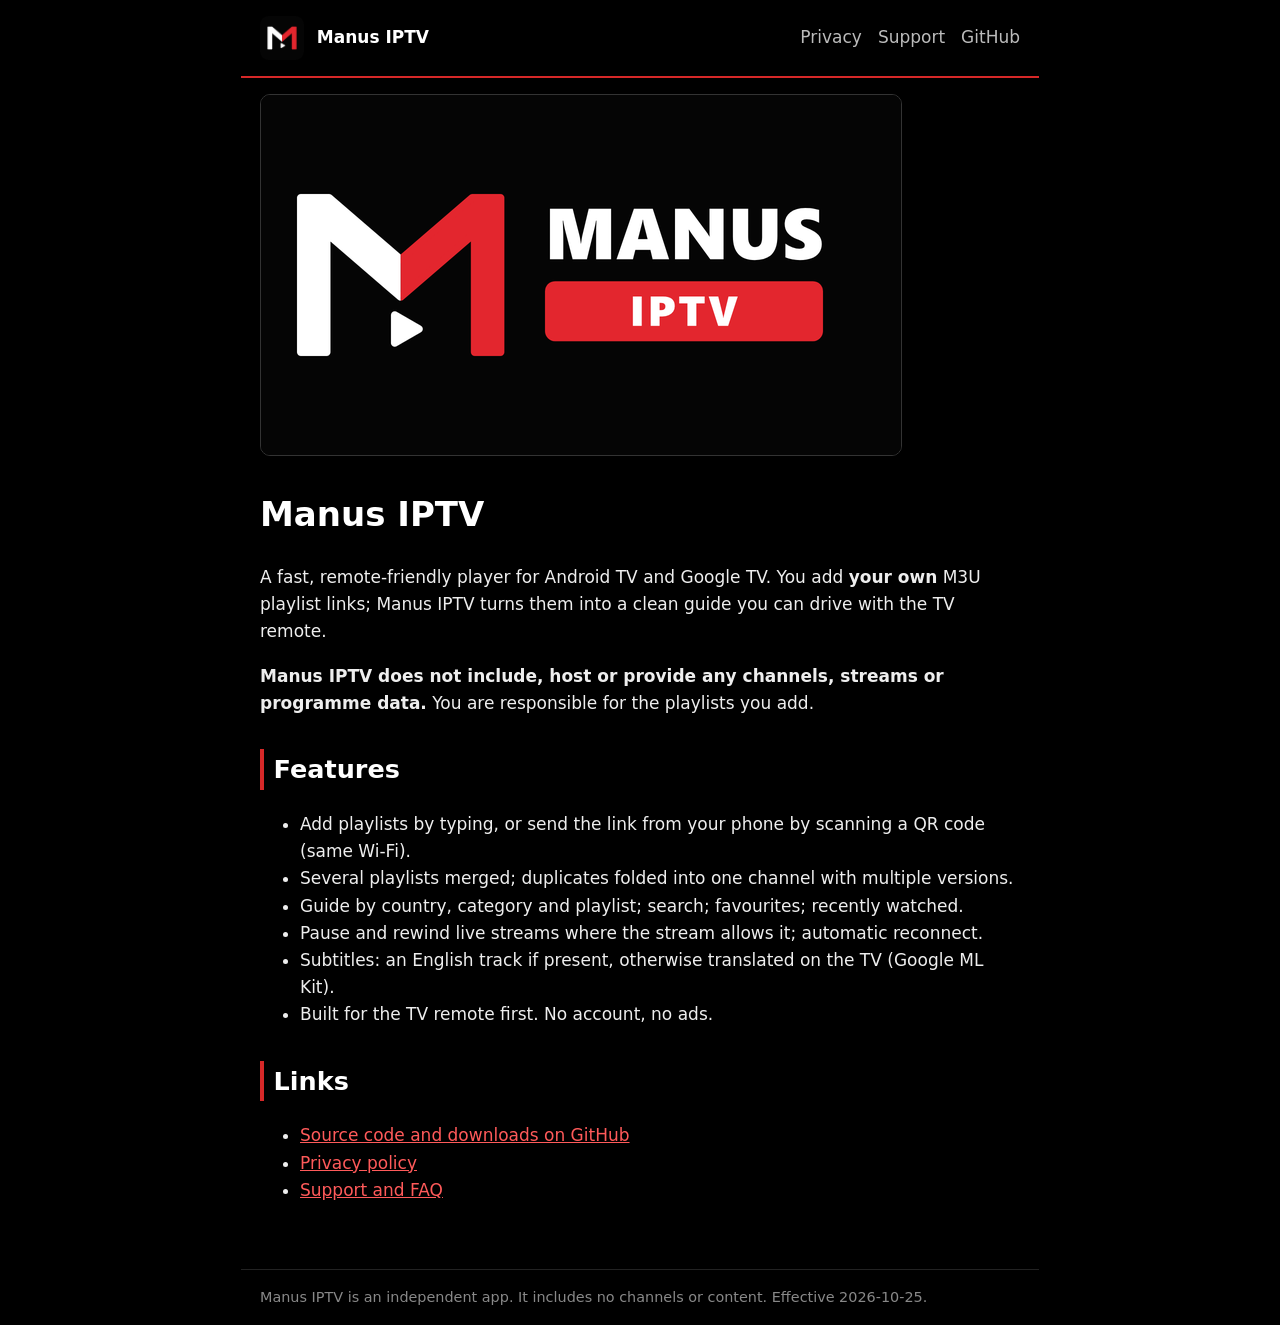
==== site/index.html @ e7744658 "Add website (index, privacy, support), Pages workflow, test playlist Co-Authored-By: Claude Opus 5.5" ====
<!doctype html>
<html lang="en"><head><meta charset="utf-8"><meta name="viewport" content="width=device-width,initial-scale=1">
<title>Manus IPTV - an Android TV player for your own playlists</title><link rel="icon" href="icon.png"><link rel="stylesheet" href="style.css"></head>
<body><header><img src="icon.png" alt=""><a href="index.html">Manus IPTV</a>
<nav><a href="privacy.html">Privacy</a><a href="support.html">Support</a><a href="https://github.com/WAOmaster/manus-iptv">GitHub</a></nav></header>
<main>
<div class="hero"><img src="banner.png" alt="Manus IPTV logo"></div>
<h1>Manus IPTV</h1>
<p>A fast, remote-friendly player for Android TV and Google TV. You add <strong>your own</strong> M3U playlist links; Manus IPTV turns them into a clean guide you can drive with the TV remote.</p>
<p><strong>Manus IPTV does not include, host or provide any channels, streams or programme data.</strong> You are responsible for the playlists you add.</p>
<h2>Features</h2>
<ul>
<li>Add playlists by typing, or send the link from your phone by scanning a QR code (same Wi-Fi).</li>
<li>Several playlists merged; duplicates folded into one channel with multiple versions.</li>
<li>Guide by country, category and playlist; search; favourites; recently watched.</li>
<li>Pause and rewind live streams where the stream allows it; automatic reconnect.</li>
<li>Subtitles: an English track if present, otherwise translated on the TV (Google ML Kit).</li>
<li>Built for the TV remote first. No account, no ads.</li>
</ul>
<h2>Links</h2>
<ul>
<li><a href="https://github.com/WAOmaster/manus-iptv">Source code and downloads on GitHub</a></li>
<li><a href="privacy.html">Privacy policy</a></li>
<li><a href="support.html">Support and FAQ</a></li>
</ul>
</main><footer>Manus IPTV is an independent app. It includes no channels or content. Effective 2026-10-25.</footer></body></html>
---- site/style.css ----
:root{color-scheme:dark}
body{margin:0;background:#000;color:#eee;font:17px/1.6 system-ui,Segoe UI,Roboto,sans-serif}
header,main,footer{max-width:760px;margin:0 auto;padding:1rem 1.2rem}
header{display:flex;align-items:center;gap:.8rem;border-bottom:2px solid #d62828}
header img{width:44px;height:44px;border-radius:8px}
header a{color:#fff;text-decoration:none;font-weight:700}
nav{margin-left:auto;display:flex;gap:1rem}
nav a{font-weight:400;color:#bbb}
h1,h2{color:#fff}h2{border-left:4px solid #d62828;padding-left:.6rem;margin-top:2rem}
a{color:#ff5a5a}a:focus,a:hover{color:#fff}
.hero img{max-width:100%;border-radius:10px;border:1px solid #333}
footer{color:#888;font-size:.9rem;border-top:1px solid #222;margin-top:2rem}
code{background:#1a1a1a;padding:.1em .35em;border-radius:4px}
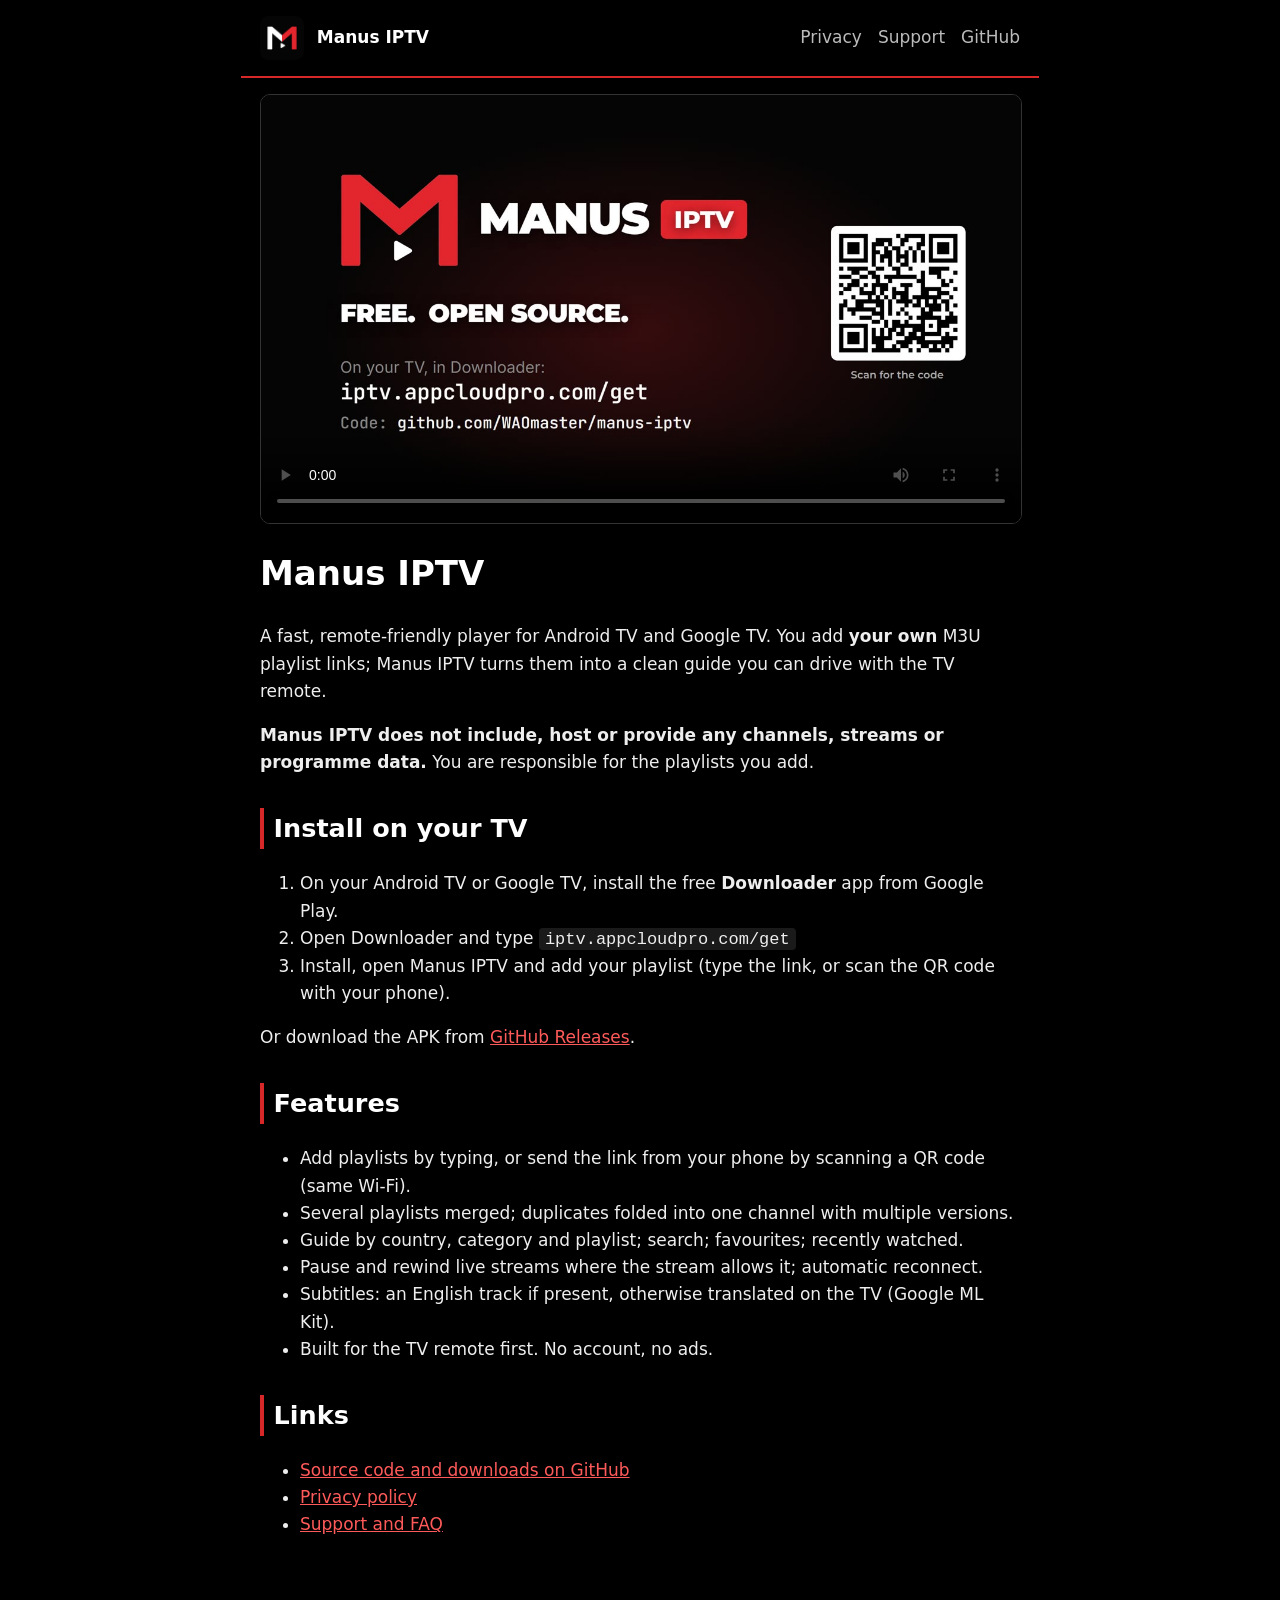
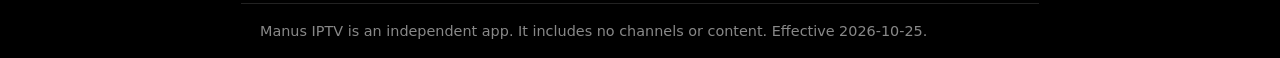
==== commit 2a633ba3: "Promo video on the website and README; install steps (Downloader + /get) Co-Authored-By: Claude Opus" ====
--- a/site/index.html
+++ b/site/index.html
@@ -4,10 +4,18 @@
 <body><header><img src="icon.png" alt=""><a href="index.html">Manus IPTV</a>
 <nav><a href="privacy.html">Privacy</a><a href="support.html">Support</a><a href="https://github.com/WAOmaster/manus-iptv">GitHub</a></nav></header>
 <main>
-<div class="hero"><img src="banner.png" alt="Manus IPTV logo"></div>
+<div class="hero"><video controls playsinline preload="metadata" poster="media/promo-poster.jpg" aria-label="Manus IPTV promo video: features and how to install">
+<source src="media/manus-iptv-promo.mp4" type="video/mp4"></video></div>
 <h1>Manus IPTV</h1>
 <p>A fast, remote-friendly player for Android TV and Google TV. You add <strong>your own</strong> M3U playlist links; Manus IPTV turns them into a clean guide you can drive with the TV remote.</p>
 <p><strong>Manus IPTV does not include, host or provide any channels, streams or programme data.</strong> You are responsible for the playlists you add.</p>
+<h2>Install on your TV</h2>
+<ol>
+<li>On your Android TV or Google TV, install the free <strong>Downloader</strong> app from Google Play.</li>
+<li>Open Downloader and type <code>iptv.appcloudpro.com/get</code></li>
+<li>Install, open Manus IPTV and add your playlist (type the link, or scan the QR code with your phone).</li>
+</ol>
+<p>Or download the APK from <a href="https://github.com/WAOmaster/manus-iptv/releases/latest">GitHub Releases</a>.</p>
 <h2>Features</h2>
 <ul>
 <li>Add playlists by typing, or send the link from your phone by scanning a QR code (same Wi-Fi).</li>
--- a/site/style.css
+++ b/site/style.css
@@ -8,6 +8,6 @@
 nav a{font-weight:400;color:#bbb}
 h1,h2{color:#fff}h2{border-left:4px solid #d62828;padding-left:.6rem;margin-top:2rem}
 a{color:#ff5a5a}a:focus,a:hover{color:#fff}
-.hero img{max-width:100%;border-radius:10px;border:1px solid #333}
+.hero img,.hero video{display:block;width:100%;max-width:100%;border-radius:10px;border:1px solid #333;background:#000}
 footer{color:#888;font-size:.9rem;border-top:1px solid #222;margin-top:2rem}
 code{background:#1a1a1a;padding:.1em .35em;border-radius:4px}
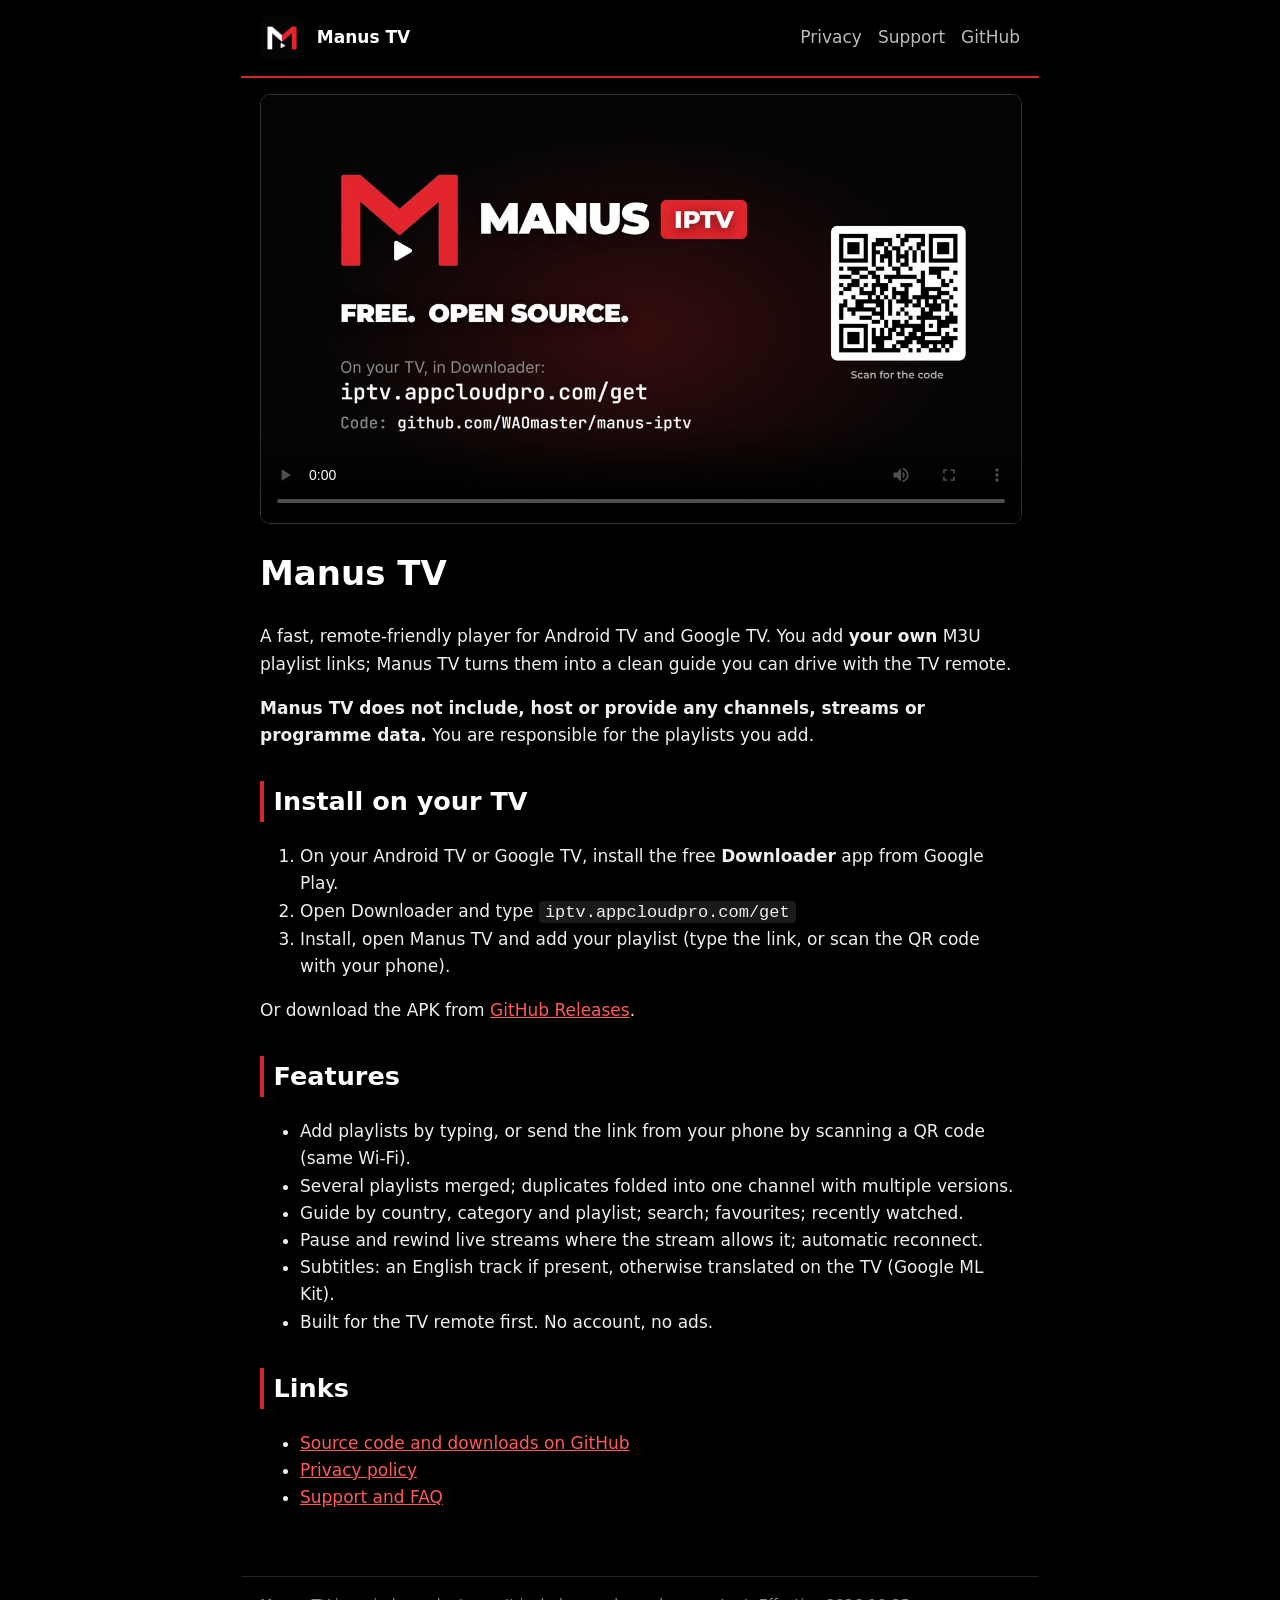
==== commit 6ce8bfe6: "Rename the app to Manus TV (repo now WAOmaster/manus-tv) User-visible name, site, README and build o" ====
--- a/site/index.html
+++ b/site/index.html
@@ -1,21 +1,21 @@
 <!doctype html>
 <html lang="en"><head><meta charset="utf-8"><meta name="viewport" content="width=device-width,initial-scale=1">
-<title>Manus IPTV - an Android TV player for your own playlists</title><link rel="icon" href="icon.png"><link rel="stylesheet" href="style.css"></head>
-<body><header><img src="icon.png" alt=""><a href="index.html">Manus IPTV</a>
-<nav><a href="privacy.html">Privacy</a><a href="support.html">Support</a><a href="https://github.com/WAOmaster/manus-iptv">GitHub</a></nav></header>
+<title>Manus TV - an Android TV player for your own playlists</title><link rel="icon" href="icon.png"><link rel="stylesheet" href="style.css"></head>
+<body><header><img src="icon.png" alt=""><a href="index.html">Manus TV</a>
+<nav><a href="privacy.html">Privacy</a><a href="support.html">Support</a><a href="https://github.com/WAOmaster/manus-tv">GitHub</a></nav></header>
 <main>
-<div class="hero"><video controls playsinline preload="metadata" poster="media/promo-poster.jpg" aria-label="Manus IPTV promo video: features and how to install">
+<div class="hero"><video controls playsinline preload="metadata" poster="media/promo-poster.jpg" aria-label="Manus TV promo video: features and how to install">
 <source src="media/manus-iptv-promo.mp4" type="video/mp4"></video></div>
-<h1>Manus IPTV</h1>
-<p>A fast, remote-friendly player for Android TV and Google TV. You add <strong>your own</strong> M3U playlist links; Manus IPTV turns them into a clean guide you can drive with the TV remote.</p>
-<p><strong>Manus IPTV does not include, host or provide any channels, streams or programme data.</strong> You are responsible for the playlists you add.</p>
+<h1>Manus TV</h1>
+<p>A fast, remote-friendly player for Android TV and Google TV. You add <strong>your own</strong> M3U playlist links; Manus TV turns them into a clean guide you can drive with the TV remote.</p>
+<p><strong>Manus TV does not include, host or provide any channels, streams or programme data.</strong> You are responsible for the playlists you add.</p>
 <h2>Install on your TV</h2>
 <ol>
 <li>On your Android TV or Google TV, install the free <strong>Downloader</strong> app from Google Play.</li>
 <li>Open Downloader and type <code>iptv.appcloudpro.com/get</code></li>
-<li>Install, open Manus IPTV and add your playlist (type the link, or scan the QR code with your phone).</li>
+<li>Install, open Manus TV and add your playlist (type the link, or scan the QR code with your phone).</li>
 </ol>
-<p>Or download the APK from <a href="https://github.com/WAOmaster/manus-iptv/releases/latest">GitHub Releases</a>.</p>
+<p>Or download the APK from <a href="https://github.com/WAOmaster/manus-tv/releases/latest">GitHub Releases</a>.</p>
 <h2>Features</h2>
 <ul>
 <li>Add playlists by typing, or send the link from your phone by scanning a QR code (same Wi-Fi).</li>
@@ -27,8 +27,8 @@
 </ul>
 <h2>Links</h2>
 <ul>
-<li><a href="https://github.com/WAOmaster/manus-iptv">Source code and downloads on GitHub</a></li>
+<li><a href="https://github.com/WAOmaster/manus-tv">Source code and downloads on GitHub</a></li>
 <li><a href="privacy.html">Privacy policy</a></li>
 <li><a href="support.html">Support and FAQ</a></li>
 </ul>
-</main><footer>Manus IPTV is an independent app. It includes no channels or content. Effective 2026-10-25.</footer></body></html>
+</main><footer>Manus TV is an independent app. It includes no channels or content. Effective 2026-10-25.</footer></body></html>
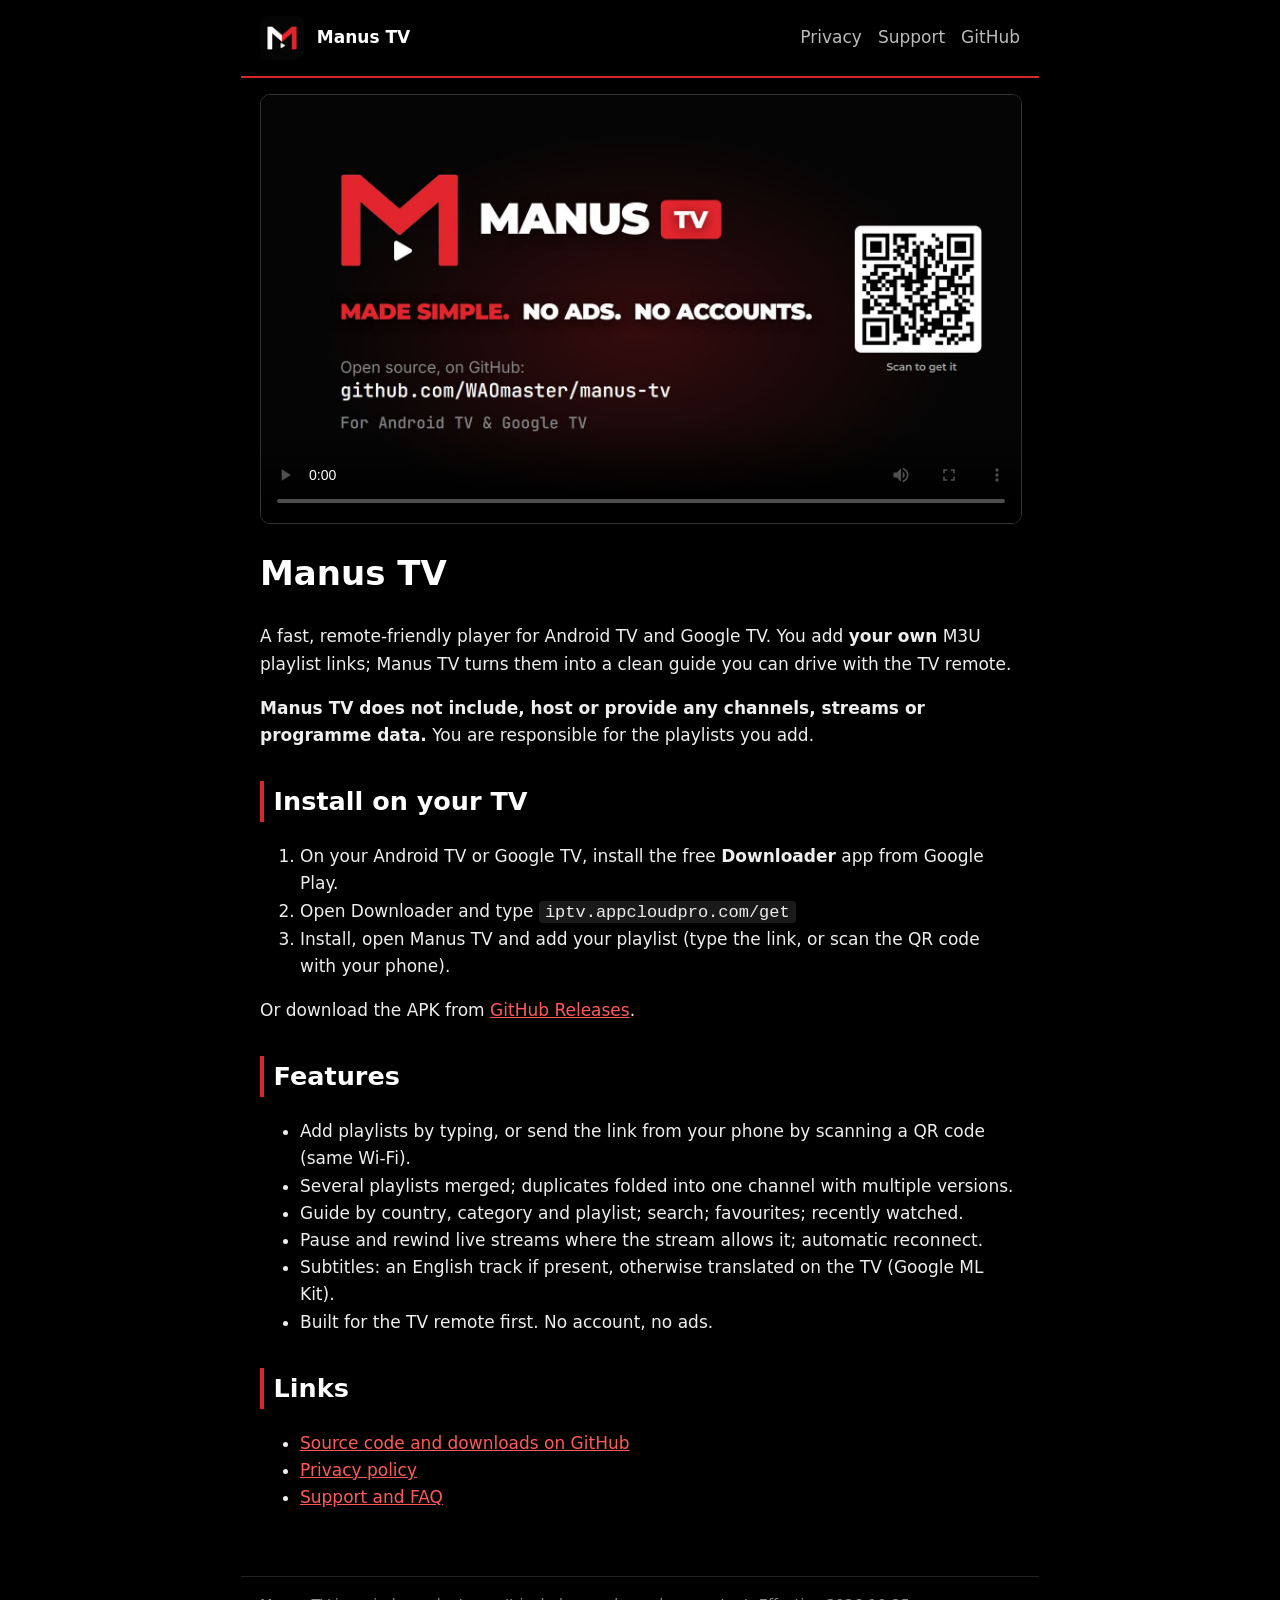
==== commit 117c525e: "Site: Manus TV promo video (copyright-clean Blender footage, no real channels) Co-Authored-By: Claud" ====
--- a/site/index.html
+++ b/site/index.html
@@ -5,7 +5,7 @@
 <nav><a href="privacy.html">Privacy</a><a href="support.html">Support</a><a href="https://github.com/WAOmaster/manus-tv">GitHub</a></nav></header>
 <main>
 <div class="hero"><video controls playsinline preload="metadata" poster="media/promo-poster.jpg" aria-label="Manus TV promo video: features and how to install">
-<source src="media/manus-iptv-promo.mp4" type="video/mp4"></video></div>
+<source src="media/manus-tv-promo.mp4" type="video/mp4"></video></div>
 <h1>Manus TV</h1>
 <p>A fast, remote-friendly player for Android TV and Google TV. You add <strong>your own</strong> M3U playlist links; Manus TV turns them into a clean guide you can drive with the TV remote.</p>
 <p><strong>Manus TV does not include, host or provide any channels, streams or programme data.</strong> You are responsible for the playlists you add.</p>
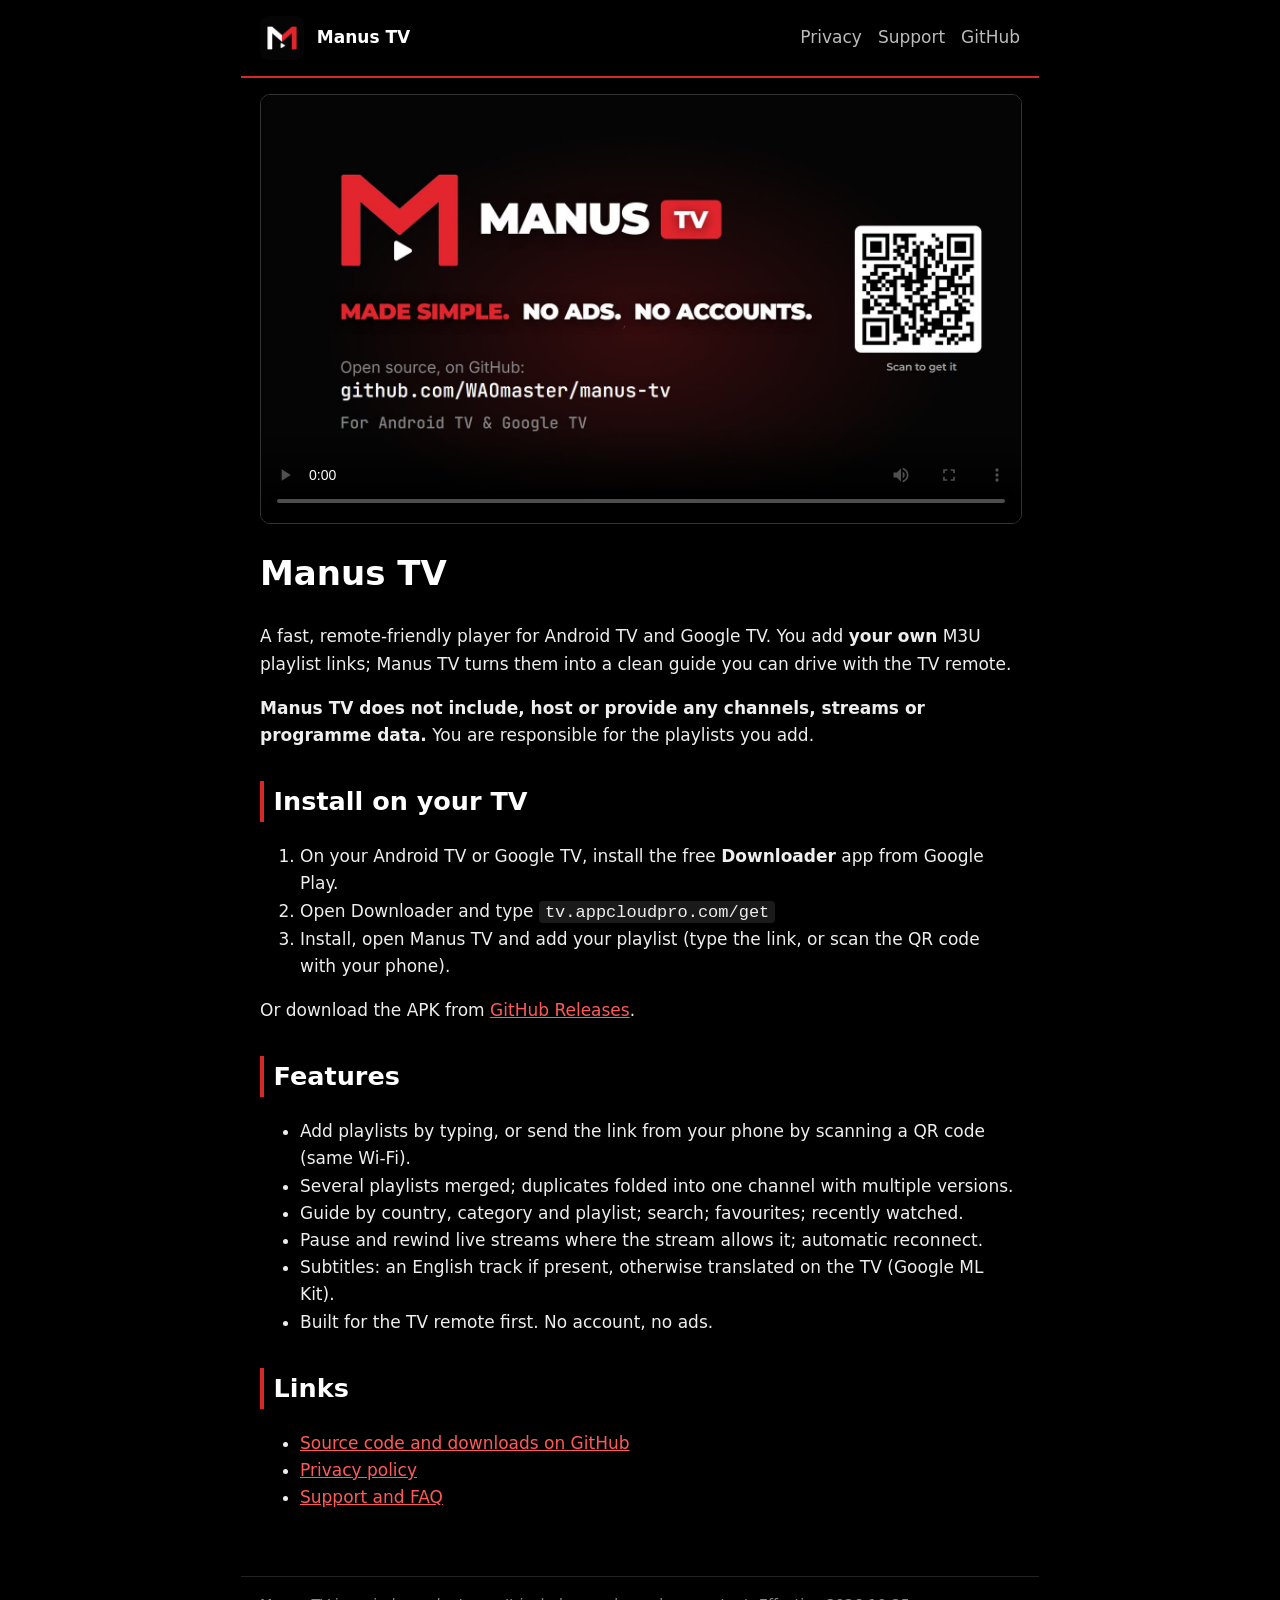
==== commit 9dc06c14: "Site moves to tv.appcloudpro.com Co-Authored-By: Claude Opus 5.5 <noreply@anthropic.com>" ====
--- a/site/index.html
+++ b/site/index.html
@@ -12,7 +12,7 @@
 <h2>Install on your TV</h2>
 <ol>
 <li>On your Android TV or Google TV, install the free <strong>Downloader</strong> app from Google Play.</li>
-<li>Open Downloader and type <code>iptv.appcloudpro.com/get</code></li>
+<li>Open Downloader and type <code>tv.appcloudpro.com/get</code></li>
 <li>Install, open Manus TV and add your playlist (type the link, or scan the QR code with your phone).</li>
 </ol>
 <p>Or download the APK from <a href="https://github.com/WAOmaster/manus-tv/releases/latest">GitHub Releases</a>.</p>
